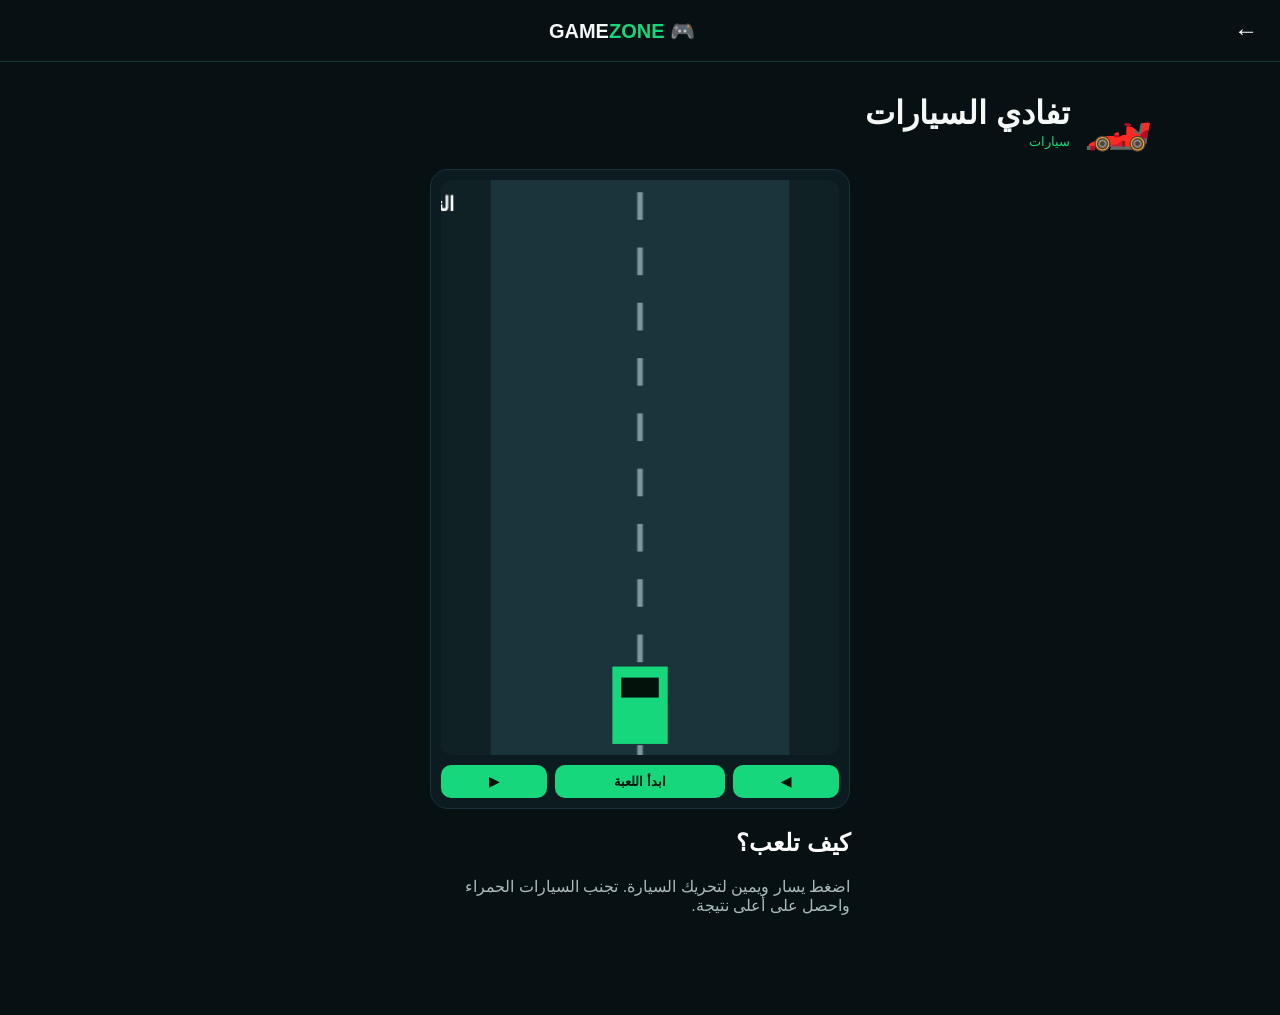
==== game.html @ 7fb1f0f7 "Add files via upload" ====
<!doctype html>
<html lang="ar" dir="rtl">
<head><meta charset="utf-8"><meta name="viewport" content="width=device-width,initial-scale=1">
<title>لعبة - GAMEZONE</title><link rel="stylesheet" href="style.css">
</head>
<body>
<header><button onclick="history.back()">←</button><div class="brand">🎮 GAME<span>ZONE</span></div><span></span></header>
<main>
<div id="gameInfo"></div>
<div class="player">
  <canvas id="canvas" width="360" height="520"></canvas>
  <div class="controls"><button id="left">◀</button><button id="start">ابدأ اللعبة</button><button id="right">▶</button></div>
</div>
<section class="description"><h2>كيف تلعب؟</h2><p>اضغط يسار ويمين لتحريك السيارة. تجنب السيارات الحمراء واحصل على أعلى نتيجة.</p></section>
</main>
<script>
const games=[
{id:1,title:"تفادي السيارات",cat:"سيارات",emoji:"🏎️",desc:"قد سيارتك وتفادَ السيارات القادمة."},
{id:2,title:"محارب الساحة",cat:"أكشن",emoji:"⚔️",desc:"هذه اللعبة ستكون قابلة للربط لاحقًا."},
{id:3,title:"ركلة الهدف",cat:"رياضة",emoji:"⚽",desc:"هذه اللعبة ستكون قابلة للربط لاحقًا."}
];
const id=Number(new URLSearchParams(location.search).get("id"))||1;
const g=games.find(x=>x.id===id)||games[0];
gameInfo.innerHTML=`<div class="game-title"><span>${g.emoji}</span><div><h1>${g.title}</h1><small>${g.cat}</small></div></div>`;
const c=document.getElementById("canvas"),ctx=c.getContext("2d");
let car={x:155,y:440,w:50,h:70}, enemies=[],score=0,running=false,over=false,last=0;
function draw(){
ctx.fillStyle="#102126";ctx.fillRect(0,0,c.width,c.height);
ctx.fillStyle="#19343b";ctx.fillRect(45,0,270,c.height);
ctx.strokeStyle="#7c969a";ctx.setLineDash([25,25]);ctx.lineWidth=5;ctx.lineDashOffset=-(performance.now()/8%50);
ctx.beginPath();ctx.moveTo(180,0);ctx.lineTo(180,c.height);ctx.stroke();ctx.setLineDash([]);
ctx.fillStyle="#16d77c";ctx.fillRect(car.x,car.y,car.w,car.h);
ctx.fillStyle="#04120c";ctx.fillRect(car.x+8,car.y+10,34,18);
enemies.forEach(e=>{ctx.fillStyle="#ef4d55";ctx.fillRect(e.x,e.y,e.w,e.h);});
ctx.fillStyle="#fff";ctx.font="bold 18px Arial";ctx.fillText("النقاط: "+score,12,28);
}
function loop(t){if(!running)return;let dt=Math.min(32,t-last);last=t;
enemies.forEach(e=>e.y+=dt*.25+2); enemies=enemies.filter(e=>e.y<c.height+80);
if(Math.random()<.025) enemies.push({x:55+Math.floor(Math.random()*5)*50,y:-80,w:50,h:70});
enemies.forEach(e=>{if(e.x<car.x+car.w&&e.x+e.w>car.x&&e.y<car.y+car.h&&e.y+e.h>car.y){running=false;alert("انتهت اللعبة! نتيجتك: "+score);}});
score++;draw();requestAnimationFrame(loop)}
function move(d){if(!running)return;car.x=Math.max(50,Math.min(260,car.x+d))}
left.onpointerdown=()=>move(-55);right.onpointerdown=()=>move(55);
document.addEventListener("keydown",e=>{if(e.key==="ArrowLeft")move(-55);if(e.key==="ArrowRight")move(55)});
start.onclick=()=>{car.x=155;enemies=[];score=0;running=true;last=performance.now();requestAnimationFrame(loop)}
draw();
</script>
</body></html>
---- style.css ----
*{box-sizing:border-box}body{margin:0;background:#071114;color:#f4f8f7;font-family:Arial,"Noto Sans Arabic",sans-serif;padding-bottom:70px}header{height:62px;border-bottom:1px solid #19343b;display:flex;align-items:center;justify-content:space-between;padding:0 16px;position:sticky;top:0;background:#071114;z-index:5}.brand{font-weight:900;font-size:20px}.brand span{color:#17d77c}header button{background:none;border:0;color:white;font-size:24px}main{max-width:1050px;margin:auto;padding:12px}.hero{padding:28px 20px;border:1px solid #19343b;border-radius:20px;background:linear-gradient(135deg,#102b2f,#071114)}.hero p{color:#17d77c}.hero h1{font-size:40px;margin:5px 0 20px}.search{display:flex;gap:8px;background:#102126;border:1px solid #29444b;padding:12px;border-radius:13px}.search input{flex:1;background:none;border:0;outline:0;color:#fff}.head{display:flex;justify-content:space-between;align-items:center;margin:25px 0 12px}.grid{display:grid;grid-template-columns:repeat(4,1fr);gap:12px}.card{background:#0c1b20;border:1px solid #19343b;border-radius:15px;overflow:hidden;cursor:pointer}.thumb{aspect-ratio:16/10;display:grid;place-items:center;font-size:55px;background:#173038}.info{padding:11px}.info b{display:block}.info span{display:block;color:#8fa3a7;font-size:12px;margin:5px 0 10px}.info button,.controls button{border:0;border-radius:10px;background:#16d77c;color:#04120c;font-weight:800;padding:9px;width:100%}.cats{display:grid;grid-template-columns:repeat(4,1fr);gap:10px}.cats button{padding:15px;border:1px solid #19343b;border-radius:13px;background:#0c1b20;color:#fff}.cats button:hover{border-color:#17d77c}nav{position:fixed;bottom:0;left:0;right:0;height:64px;background:#081519;border-top:1px solid #19343b;display:flex;z-index:10}nav button{flex:1;background:none;border:0;color:#7d9296;font-size:20px}nav .active{color:#17d77c}nav small{display:block;font-size:10px}.game-title{display:flex;align-items:center;gap:14px;margin:15px 0}.game-title>span{font-size:55px}.game-title h1{margin:0}.game-title small{color:#17d77c}.player{max-width:420px;margin:auto;background:#0c1b20;border:1px solid #19343b;border-radius:18px;padding:10px}.player canvas{display:block;width:100%;height:auto;background:#102126;border-radius:12px}.controls{display:grid;grid-template-columns:1fr 1.6fr 1fr;gap:8px;margin-top:10px}.description{max-width:420px;margin:18px auto;color:#a9babd}.description h2{color:#fff}@media(max-width:700px){.grid{grid-template-columns:repeat(2,1fr)}.cats{grid-template-columns:repeat(2,1fr)}.hero h1{font-size:35px}}
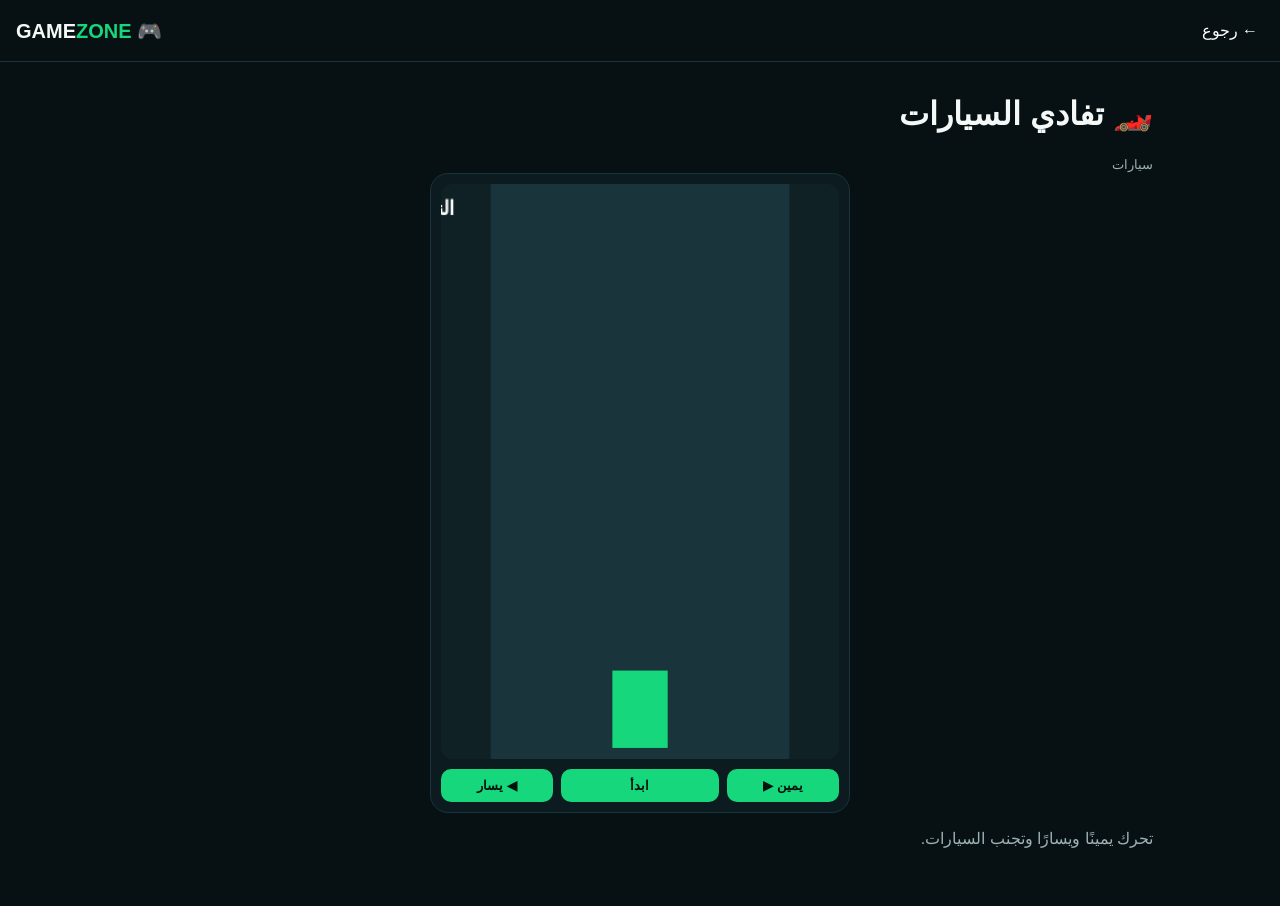
==== commit afc5f86d: "Add files via upload" ====
--- a/game.html
+++ b/game.html
@@ -1,48 +1 @@
-<!doctype html>
-<html lang="ar" dir="rtl">
-<head><meta charset="utf-8"><meta name="viewport" content="width=device-width,initial-scale=1">
-<title>لعبة - GAMEZONE</title><link rel="stylesheet" href="style.css">
-</head>
-<body>
-<header><button onclick="history.back()">←</button><div class="brand">🎮 GAME<span>ZONE</span></div><span></span></header>
-<main>
-<div id="gameInfo"></div>
-<div class="player">
-  <canvas id="canvas" width="360" height="520"></canvas>
-  <div class="controls"><button id="left">◀</button><button id="start">ابدأ اللعبة</button><button id="right">▶</button></div>
-</div>
-<section class="description"><h2>كيف تلعب؟</h2><p>اضغط يسار ويمين لتحريك السيارة. تجنب السيارات الحمراء واحصل على أعلى نتيجة.</p></section>
-</main>
-<script>
-const games=[
-{id:1,title:"تفادي السيارات",cat:"سيارات",emoji:"🏎️",desc:"قد سيارتك وتفادَ السيارات القادمة."},
-{id:2,title:"محارب الساحة",cat:"أكشن",emoji:"⚔️",desc:"هذه اللعبة ستكون قابلة للربط لاحقًا."},
-{id:3,title:"ركلة الهدف",cat:"رياضة",emoji:"⚽",desc:"هذه اللعبة ستكون قابلة للربط لاحقًا."}
-];
-const id=Number(new URLSearchParams(location.search).get("id"))||1;
-const g=games.find(x=>x.id===id)||games[0];
-gameInfo.innerHTML=`<div class="game-title"><span>${g.emoji}</span><div><h1>${g.title}</h1><small>${g.cat}</small></div></div>`;
-const c=document.getElementById("canvas"),ctx=c.getContext("2d");
-let car={x:155,y:440,w:50,h:70}, enemies=[],score=0,running=false,over=false,last=0;
-function draw(){
-ctx.fillStyle="#102126";ctx.fillRect(0,0,c.width,c.height);
-ctx.fillStyle="#19343b";ctx.fillRect(45,0,270,c.height);
-ctx.strokeStyle="#7c969a";ctx.setLineDash([25,25]);ctx.lineWidth=5;ctx.lineDashOffset=-(performance.now()/8%50);
-ctx.beginPath();ctx.moveTo(180,0);ctx.lineTo(180,c.height);ctx.stroke();ctx.setLineDash([]);
-ctx.fillStyle="#16d77c";ctx.fillRect(car.x,car.y,car.w,car.h);
-ctx.fillStyle="#04120c";ctx.fillRect(car.x+8,car.y+10,34,18);
-enemies.forEach(e=>{ctx.fillStyle="#ef4d55";ctx.fillRect(e.x,e.y,e.w,e.h);});
-ctx.fillStyle="#fff";ctx.font="bold 18px Arial";ctx.fillText("النقاط: "+score,12,28);
-}
-function loop(t){if(!running)return;let dt=Math.min(32,t-last);last=t;
-enemies.forEach(e=>e.y+=dt*.25+2); enemies=enemies.filter(e=>e.y<c.height+80);
-if(Math.random()<.025) enemies.push({x:55+Math.floor(Math.random()*5)*50,y:-80,w:50,h:70});
-enemies.forEach(e=>{if(e.x<car.x+car.w&&e.x+e.w>car.x&&e.y<car.y+car.h&&e.y+e.h>car.y){running=false;alert("انتهت اللعبة! نتيجتك: "+score);}});
-score++;draw();requestAnimationFrame(loop)}
-function move(d){if(!running)return;car.x=Math.max(50,Math.min(260,car.x+d))}
-left.onpointerdown=()=>move(-55);right.onpointerdown=()=>move(55);
-document.addEventListener("keydown",e=>{if(e.key==="ArrowLeft")move(-55);if(e.key==="ArrowRight")move(55)});
-start.onclick=()=>{car.x=155;enemies=[];score=0;running=true;last=performance.now();requestAnimationFrame(loop)}
-draw();
-</script>
-</body></html>+<!doctype html><html lang="ar" dir="rtl"><head><meta charset="utf-8"><meta name="viewport" content="width=device-width,initial-scale=1"><title>GAMEZONE</title><link rel="stylesheet" href="style.css"></head><body><header><button onclick="history.back()">← رجوع</button><div class="brand">🎮 GAME<span>ZONE</span></div></header><main><div id="info"></div><div class="player"><canvas id="c" width="360" height="520"></canvas><div class="controls"><button id="left">◀ يسار</button><button id="start">ابدأ</button><button id="right">يمين ▶</button></div></div><p id="desc"></p></main><script>const gs=[{id:1,title:"تفادي السيارات",cat:"سيارات",emoji:"🏎️",type:"dodge",desc:"تحرك يمينًا ويسارًا وتجنب السيارات."},{id:2,title:"قفزة النينجا",cat:"مغامرات",emoji:"🥷",type:"jump",desc:"اضغط للقفز فوق العقبة."},{id:3,title:"ركلة الهدف",cat:"رياضة",emoji:"⚽",type:"tap",desc:"اضغط داخل المنطقة الخضراء."},{id:4,title:"اختبار السرعة",cat:"ألغاز",emoji:"⚡",type:"reaction",desc:"انتظر الأخضر واضغط بسرعة."},{id:5,title:"سباق السرعة",cat:"سيارات",emoji:"🚗",type:"dodge",desc:"تجنب السيارات وسجل أعلى نتيجة."},{id:6,title:"محارب الساحة",cat:"أكشن",emoji:"⚔️",type:"reaction",desc:"اختبر سرعة رد فعلك."}];const g=gs.find(x=>x.id==Number(new URLSearchParams(location.search).get("id")))||gs[0];info.innerHTML=`<h1>${g.emoji} ${g.title}</h1><small>${g.cat}</small>`;desc.textContent=g.desc;const c=document.getElementById('c'),x=c.getContext('2d');let run=false,score=0,carX=155,en=[],jump=0,vy=0,target=false;function draw(){x.fillStyle='#102126';x.fillRect(0,0,360,520);x.fillStyle='#19343b';x.fillRect(45,0,270,520);if(g.type==='dodge'){x.fillStyle='#16d77c';x.fillRect(carX,440,50,70);en.forEach(e=>{x.fillStyle='#ef4d55';x.fillRect(e.x,e.y,50,70)})}if(g.type==='jump'){x.fillStyle='#173038';x.fillRect(0,430,360,90);x.fillStyle='#16d77c';x.fillRect(70,390-jump,42,42);x.fillStyle='#ef4d55';x.fillRect(285,395,45,45)}if(g.type==='tap'){x.fillStyle='#17d77c';x.fillRect(145,205,70,110);x.fillStyle='#fff';x.beginPath();x.arc(70+(score*4%220),260,24,0,7);x.fill()}if(g.type==='reaction'){x.fillStyle=target?'#17d77c':'#ef4d55';x.beginPath();x.arc(180,260,90,0,7);x.fill()}x.fillStyle='#fff';x.font='bold 18px Arial';x.fillText('النقاط: '+score,12,28)}function loop(){if(!run)return;if(g.type==='dodge'){en.forEach(e=>e.y+=4);en=en.filter(e=>e.y<530);if(Math.random()<.03)en.push({x:55+Math.floor(Math.random()*5)*50,y:-70});for(const e of en)if(e.x<carX+50&&e.x+50>carX&&e.y<510&&e.y+70>440){run=false;alert('انتهت اللعبة! نتيجتك: '+score)}}else if(g.type==='jump'){jump+=vy;vy-=.7;if(jump<0){jump=0;vy=0}}else if(g.type==='reaction'){if(!target&&Math.random()<.02)target=true}score++;draw();requestAnimationFrame(loop)}function move(d){if(run&&g.type==='dodge')carX=Math.max(50,Math.min(260,carX+d))}left.onclick=()=>move(-55);right.onclick=()=>move(55);start.onclick=()=>{run=true;score=0;carX=155;en=[];jump=0;vy=0;target=false;requestAnimationFrame(loop)};c.onpointerdown=()=>{if(!run)return;if(g.type==='jump'&&jump===0)vy=11;else if(g.type==='tap'){let p=70+(score*4%220);score+=(p>145&&p<215)?30:-10}else if(g.type==='reaction'&&target){score+=100;target=false}};document.onkeydown=e=>{if(e.key==='ArrowLeft')move(-55);if(e.key==='ArrowRight')move(55);if(e.code==='Space'&&g.type==='jump'&&jump===0)vy=11};draw();</script></body></html>
--- a/style.css
+++ b/style.css
@@ -1 +1 @@
-*{box-sizing:border-box}body{margin:0;background:#071114;color:#f4f8f7;font-family:Arial,"Noto Sans Arabic",sans-serif;padding-bottom:70px}header{height:62px;border-bottom:1px solid #19343b;display:flex;align-items:center;justify-content:space-between;padding:0 16px;position:sticky;top:0;background:#071114;z-index:5}.brand{font-weight:900;font-size:20px}.brand span{color:#17d77c}header button{background:none;border:0;color:white;font-size:24px}main{max-width:1050px;margin:auto;padding:12px}.hero{padding:28px 20px;border:1px solid #19343b;border-radius:20px;background:linear-gradient(135deg,#102b2f,#071114)}.hero p{color:#17d77c}.hero h1{font-size:40px;margin:5px 0 20px}.search{display:flex;gap:8px;background:#102126;border:1px solid #29444b;padding:12px;border-radius:13px}.search input{flex:1;background:none;border:0;outline:0;color:#fff}.head{display:flex;justify-content:space-between;align-items:center;margin:25px 0 12px}.grid{display:grid;grid-template-columns:repeat(4,1fr);gap:12px}.card{background:#0c1b20;border:1px solid #19343b;border-radius:15px;overflow:hidden;cursor:pointer}.thumb{aspect-ratio:16/10;display:grid;place-items:center;font-size:55px;background:#173038}.info{padding:11px}.info b{display:block}.info span{display:block;color:#8fa3a7;font-size:12px;margin:5px 0 10px}.info button,.controls button{border:0;border-radius:10px;background:#16d77c;color:#04120c;font-weight:800;padding:9px;width:100%}.cats{display:grid;grid-template-columns:repeat(4,1fr);gap:10px}.cats button{padding:15px;border:1px solid #19343b;border-radius:13px;background:#0c1b20;color:#fff}.cats button:hover{border-color:#17d77c}nav{position:fixed;bottom:0;left:0;right:0;height:64px;background:#081519;border-top:1px solid #19343b;display:flex;z-index:10}nav button{flex:1;background:none;border:0;color:#7d9296;font-size:20px}nav .active{color:#17d77c}nav small{display:block;font-size:10px}.game-title{display:flex;align-items:center;gap:14px;margin:15px 0}.game-title>span{font-size:55px}.game-title h1{margin:0}.game-title small{color:#17d77c}.player{max-width:420px;margin:auto;background:#0c1b20;border:1px solid #19343b;border-radius:18px;padding:10px}.player canvas{display:block;width:100%;height:auto;background:#102126;border-radius:12px}.controls{display:grid;grid-template-columns:1fr 1.6fr 1fr;gap:8px;margin-top:10px}.description{max-width:420px;margin:18px auto;color:#a9babd}.description h2{color:#fff}@media(max-width:700px){.grid{grid-template-columns:repeat(2,1fr)}.cats{grid-template-columns:repeat(2,1fr)}.hero h1{font-size:35px}}
+*{box-sizing:border-box}body{margin:0;background:#071114;color:#f4f8f7;font-family:Arial,sans-serif;padding-bottom:30px}header{height:62px;border-bottom:1px solid #19343b;display:flex;align-items:center;justify-content:space-between;padding:0 16px;position:sticky;top:0;background:#071114;z-index:5}.brand{font-weight:900;font-size:20px}.brand span{color:#17d77c}header button{background:none;border:0;color:#fff;font-size:16px}main{max-width:1050px;margin:auto;padding:12px}.hero{padding:28px 20px;border:1px solid #19343b;border-radius:20px;background:#102126}.hero p{color:#17d77c}.hero h1{font-size:40px}.search{display:flex;gap:8px;background:#071114;border:1px solid #29444b;padding:12px;border-radius:13px}.search input{flex:1;background:none;border:0;outline:0;color:#fff}.grid{display:grid;grid-template-columns:repeat(4,1fr);gap:12px}.card{background:#0c1b20;border:1px solid #19343b;border-radius:15px;overflow:hidden;cursor:pointer}.thumb{aspect-ratio:16/10;display:grid;place-items:center;font-size:55px;background:#173038}.info{padding:11px}.info b,.info span{display:block}.info span{color:#8fa3a7;font-size:12px;margin:5px 0 10px}.info button,.cats button,.controls button{border:0;border-radius:10px;background:#16d77c;color:#04120c;font-weight:800;padding:9px}.info button{width:100%}.cats{display:grid;grid-template-columns:repeat(4,1fr);gap:10px}.cats button{padding:15px}.player{max-width:420px;margin:auto;background:#0c1b20;border:1px solid #19343b;border-radius:18px;padding:10px}.player canvas{display:block;width:100%;border-radius:12px;background:#102126}.controls{display:grid;grid-template-columns:1fr 1.4fr 1fr;gap:8px;margin-top:10px;direction:ltr}.controls button{direction:rtl}.game-title{display:flex;gap:12px}small,p{color:#9db0b4}@media(max-width:700px){.grid{grid-template-columns:repeat(2,1fr)}.cats{grid-template-columns:repeat(2,1fr)}.hero h1{font-size:35px}}
